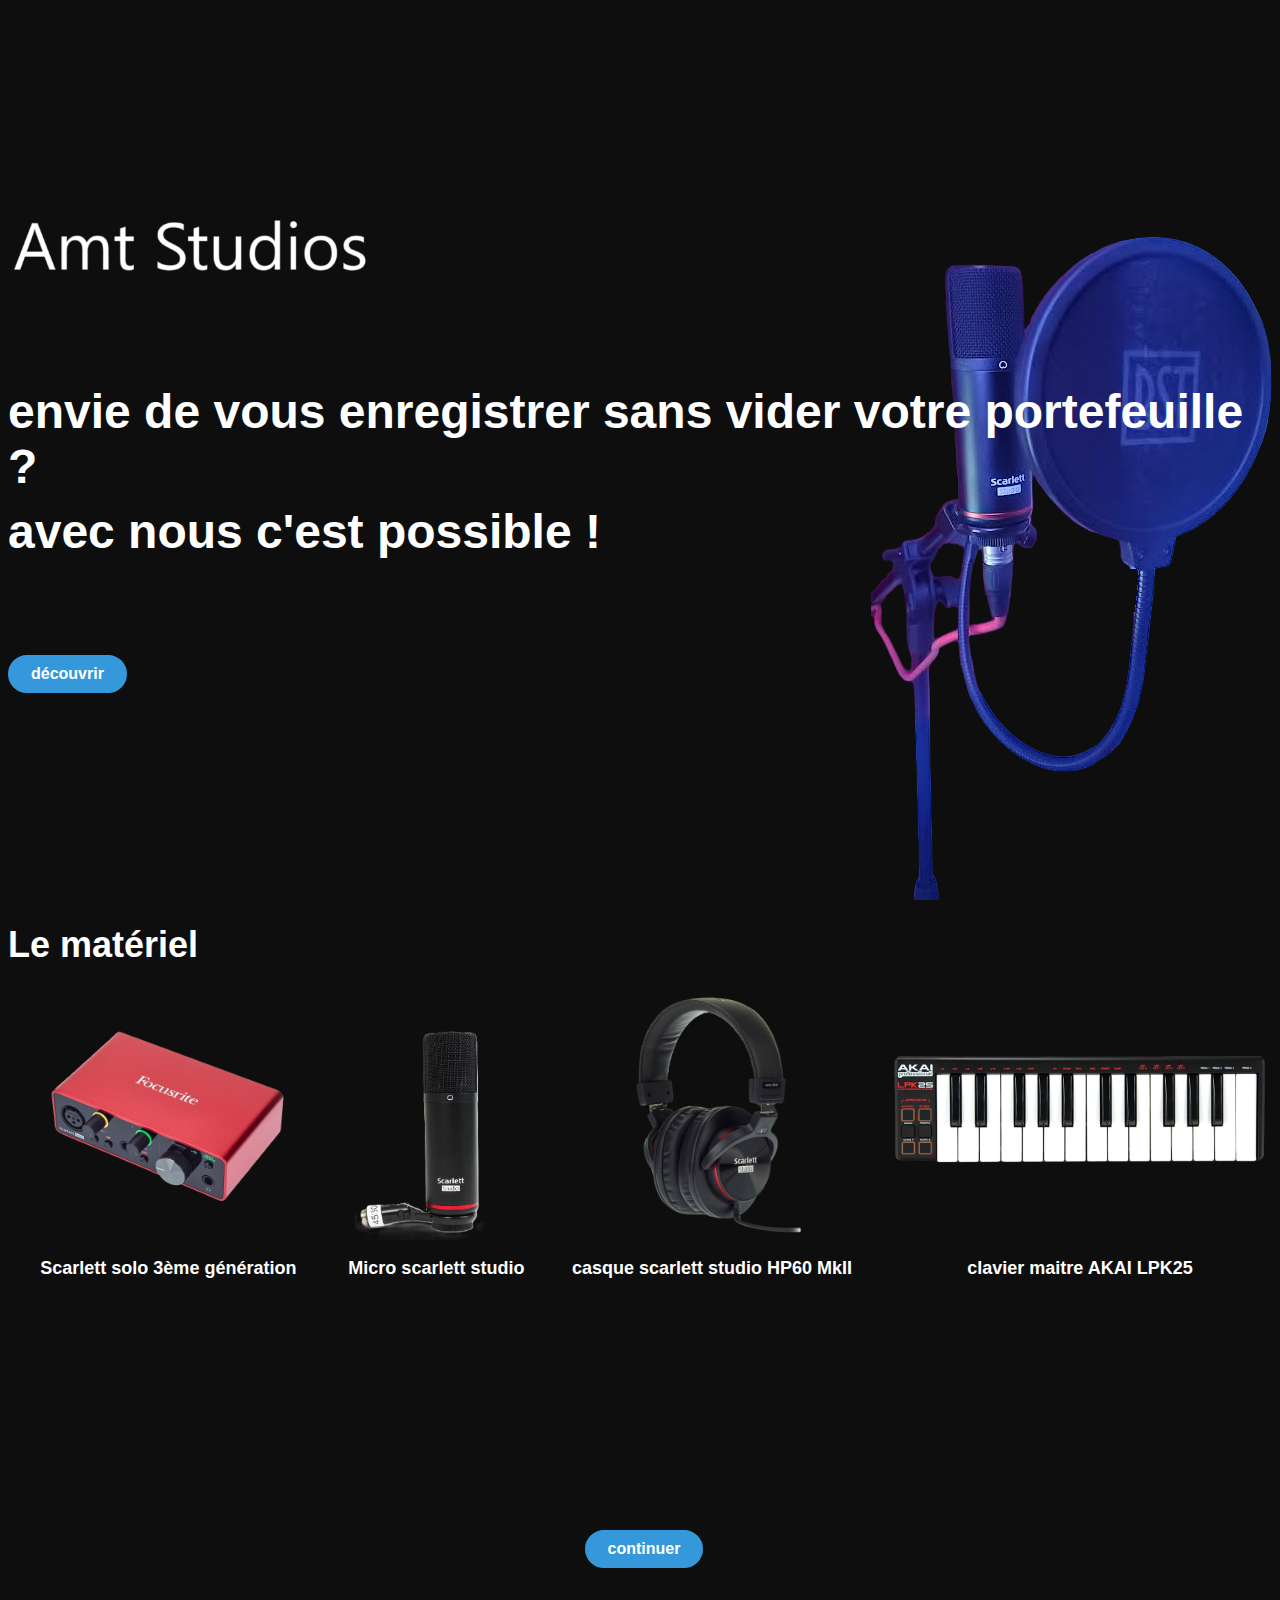
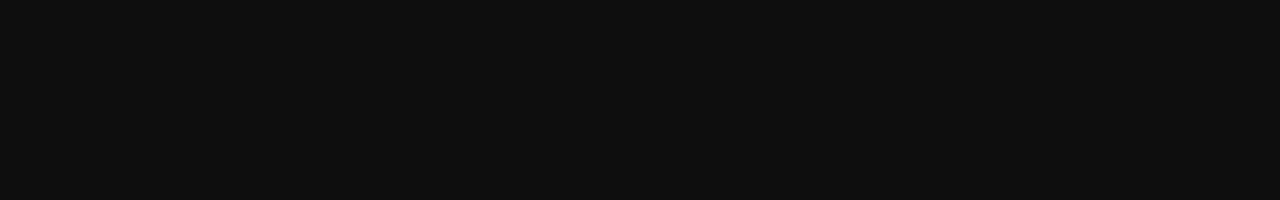
==== mobile/index-mobile.html @ cdb7d1ce "Add files via upload" ====
<html>
<head>
<link rel="stylesheet" href="./mobile.css"></link>
</head>
<body>
<header>
<H1></H1>
<span></span>
<presentation style="background-image: url('../assets/images/microbackground.png');">
<main class="animated-text">
<img id="logo" src="../assets/logos/logo.png"></img>
<p></p>
envie de vous enregistrer sans vider votre portefeuille ?
<alinea></alinea>
avec nous c'est possible !
<p></p>
<button id="startbutton">découvrir</button>
</main>
</presentation>
</header>
<section id="section1">
<h1>Le matériel</h1>
<div id="contenu">
    <div id="item">
      <img src="../assets/images/scarlettsolo3rdgen.png">
      <p>Scarlett solo 3ème génération</p>
    </div>
    <div id="item">
      <img src="../assets/images/microscarlettstudio.png">
      <p>Micro scarlett studio</p>
    </div>
    <div id="item">
      <img src="../assets/images/casquescarlettstudio.png">
      <p>casque scarlett studio HP60 MkII</p>
    </div>
    <div id="item">
      <img src="../assets/images/clavierakailp25.png">
      <p>clavier maitre AKAI LPK25</p>
    </div>
</div>
<div id="continue">
<button id="continuebutton1">continuer</button>
</div>
</section>
<script type="text/javascript" src="./script.js"></script>
</body>
</html>
---- mobile/mobile.css ----
::-webkit-scrollbar {
    width: 5px;
    
}
::-webkit-scrollbar-thumb {
    background: white;
    border-radius: 8px;
}

alinea{
    padding: 10px 0 0 0;
    margin-block: 0;
}

body {
background : #0e0e0e;
margin : 0px;
}

navigation{
    top: 0%;
    position: fixed;
    width: 100%;
    height: 15%;
    display: block;
}
#logo{
    height: 80px;
    width: auto;
}

presentation{

    height: 100vh;
    background-size: cover;
    background-position: center;
    display: flex;
    align-items: center;
    justify-content: flex-start;
    color: #fff;
    text-align: center;
    background: no-repeat;
    background-position: right;
    background-position-y: bottom;
}


main{
display: flex;
    flex-direction: column;
    align-items: flex-start;
    text-align: left;
    height : 100%;
    justify-content: center;
    padding-left: 8px;
    font-size: 16px;
    font-weight: bold;
    font-family: arial;
    font-size: xxx-large;
}

@keyframes deplacement-texte {
  0% { transform: translateY(0); opacity: 0; }
  100% { transform: translateY(0px); opacity: 1; }
}

.animated-text {
  animation: deplacement-texte 1.5s ease-in-out;
}

button {
    border-radius: 20px;
    padding: 8px 21px;
    font-size: 16px;
    font-weight: bold;
    border: 2px solid #3498db;
    background: #3498db;
    color: #fff;
    cursor: pointer;
    transition: all 0.3s ease;
}
button:hover {
  background-color: #2980b9;
  border-color: #2980b9;
  color: #fff;
}
#section1{
    display:flex;
    height: 100vh;
    color: #fff;
    flex-direction: column;
    align-items: flex-start;
    text-align: left;
    justify-content: flex-start;
    padding-left: 8px;
    font-size: 16px;
    font-weight: bold;
    font-family: arial;
    font-size: large;


}


#section1 img {
    width: auto;
    height: 250;
}


#section1 #contenu {
    display: flex;
    flex-direction: row;
    flex-wrap: nowrap;
}

#section1 #item {
    display: inline-flex;
    flex-wrap: wrap;
    justify-content: space-evenly;
}
#continue {
    display: flex;
    height: inherit;
    width: 100%;
    align-items: center;
    justify-content: center;
}
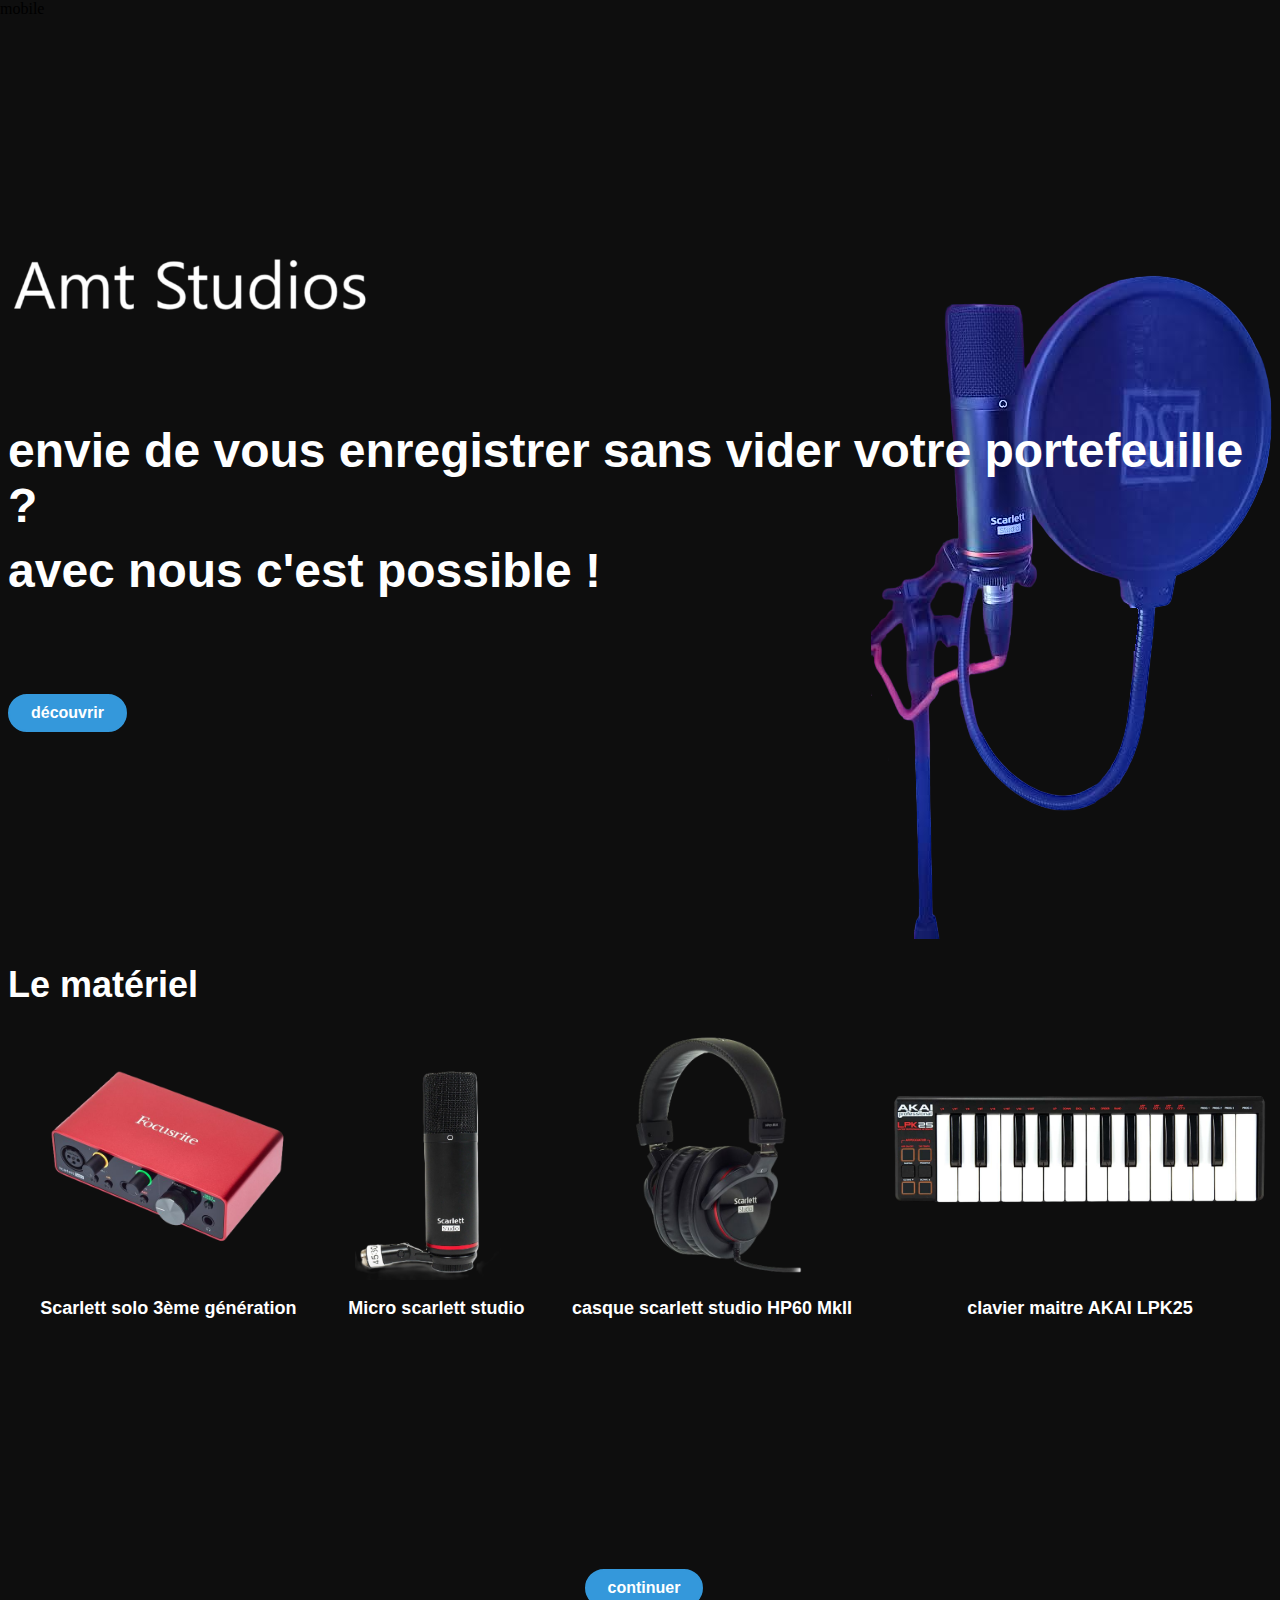
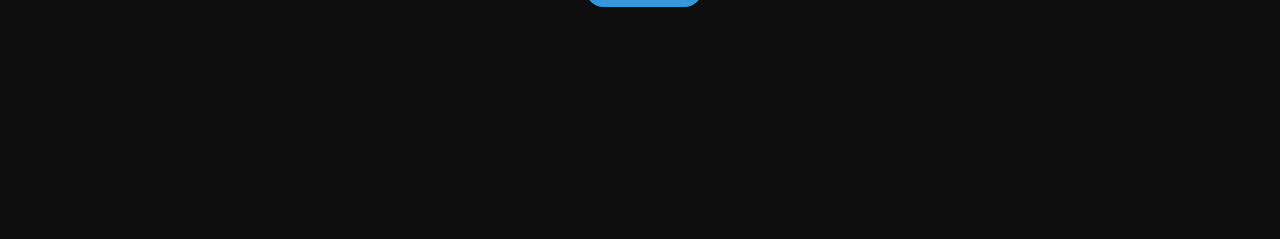
==== commit f04a8aff: "Update index-mobile.html" ====
--- a/mobile/index-mobile.html
+++ b/mobile/index-mobile.html
@@ -1,4 +1,4 @@
-<html>
+ mobile<html>
 <head>
 <link rel="stylesheet" href="./mobile.css"></link>
 </head>
@@ -44,4 +44,4 @@
 </section>
 <script type="text/javascript" src="./script.js"></script>
 </body>
-</html>+</html>
